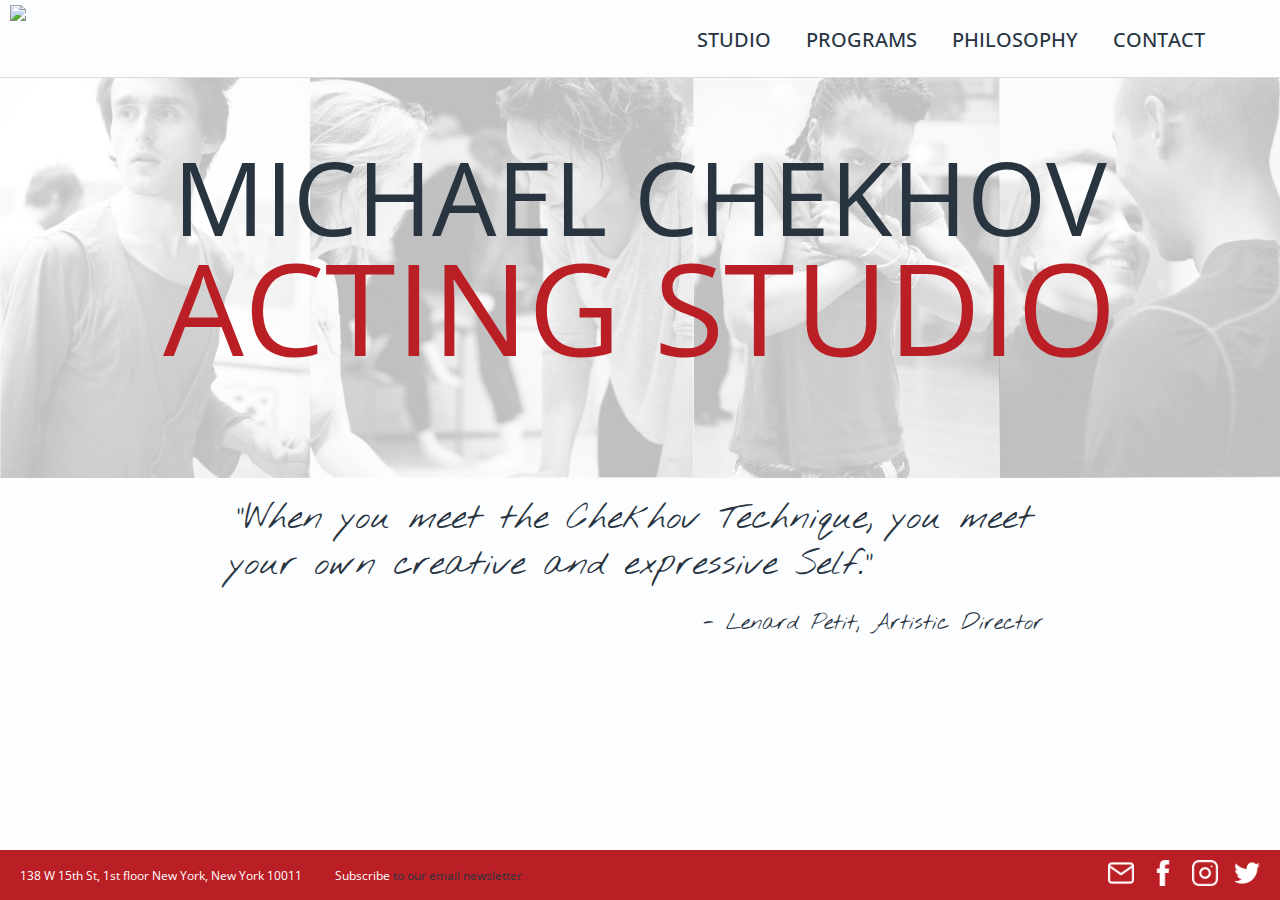
==== index.html @ c946ac5a "make emma changes" ====
<!DOCTYPE html>
<html>
  <head>
    <meta charset="utf-8">
    <meta name="viewport" content="width=device-width, initial-scale=1.0">
    <title>Michael Chekhov Acting Studio</title>
    <link href="https://fonts.googleapis.com/css?family=Open+Sans:400,900" rel="stylesheet">
    <link href="https://fonts.googleapis.com/css?family=PT+Sans" rel="stylesheet">
    <link href="https://fonts.googleapis.com/css?family=Bree+Serif" rel="stylesheet">
    <link href="https://fonts.googleapis.com/css?family=Nothing+You+Could+Do" rel="stylesheet">
    <link rel='stylesheet' href='assets/master.css' />
  </head>
  <body>
    <header>
    	<a href='index.html'>
    		<img class='logo' src='http://res.cloudinary.com/dn07p1frq/image/upload/c_scale,w_100/v1507927305/expansiveman_eqo6gt.png' />
    	</a>
      <nav class='menu'>
        <group class='submenu-link'>
          <a class='menu-item' href='studio.html'>Studio</a>
          <nav class='submenu'>
            <a class='submenu-item' href='studio.html'>Welcome</a>
            <a class='submenu-item' href='lenard.html'>Lenard</a>
            <a class='submenu-item' href='faculty.html'>Faculty</a>
            <a class='submenu-item' href='friends.html'>Friends</a>
          </nav>
        </group>
        <a class='menu-item' href='programs.html'>Programs</a>
        <a class='menu-item' href='philosophy.html'>Philosophy</a>
        <a class='menu-item' href='contact.html'>Contact</a>
      </nav>
    </header>

    <div id="primary" class="content-area">
      <img class='home-banner' src='assets/images/homebanner.jpg'/>
      <div class='title'>
        <span class='title-name'>Michael Chekhov</span>
        <span class='title-red'>Acting</span>
        <span class='title-gray'>Studio</span>
      </div>
      <div class='page-body'>
        <div class='home-quote'>
          "When you meet the Chekhov Technique, you meet your own creative
          and expressive Self."
          <span class='home-quote-source'>
            - Lenard Petit, Artistic Director
          </span>
        </div>
      </div>
    </div>
    <footer>
      <section>
        <span>
          <a href='https://www.google.com/maps/place/michael+chekhov+acting+studio/@40.7407823,-74.002077,14.61z/data=!4m5!3m4!1s0x89c259bd98ae6e09:0x77ac45e05794e54c!8m2!3d40.7386774!4d-73.9980879'>138 W 15th St, 1st floor New York, New York 10011</a>
        </span>
        <span>
          <a href='http://michaelchekhovactingstudio.us10.list-manage1.com/subscribe?u=f86b311144f65c098b5d1ac47&id=f782f7b7a4'>
            Subscribe
          </a>to our email newsletter
        </span>
      </section>
      <section>
        <a href='mailto:info@michaelchekhovactingstudio.com'>
          <img src="assets/images/email.png" />
        </a>
        <a href='https://www.facebook.com/chekhovstudionyc/' target='_blank'>
          <img src="assets/images/facebook.png" />
        </a>
        <a href='https://www.instagram.com/chekhovstudionyc/' target='_blank'>
          <img src="assets/images/instagram.png" />
        </a>
        <a href='https://twitter.com/chekhovstudioNY' target='_blank'>
          <img src="assets/images/twitter.png" />
        </a>
      </section>
    </footer>
  </body>
</html>
---- assets/master.css ----
/* RESET & GENERAL */


.cf:after {
  content: "";
  clear: both;
  display: block;
}

a {
  color: #28343F;
  text-decoration: none;
}

ul {
  margin: 0;
  padding: 0;
}

li {
  margin: 0;
  list-style: none;
}

html {
  margin: 0;
}

h2, h3 {
  margin: 0;
  padding: 0;
  font-weight: 400;
}

body {
  background-color: #FCFDFF;
  color: #28343F;
  margin: 0;
  min-height: 100vh;
  width: 100%;
  box-sizing: border-box;
  overflow-y: scroll;
}

.content-area {
  padding-top: 110px;
  padding-bottom: 90px;
}


/* HEADER */

header {
  background-color: #FCFDFF;
  border-bottom: 1px solid #DBDCDD;
  display: flex;
  font-family: 'Open Sans', sans-serif;
  height: 77px;
  justify-content: space-between;
  position: fixed;
  width: 100%;
  z-index: 20;
}

.logo {
  height: 70px;
  padding-left: 10px;
  padding-top: 5px;
}

.menu {
  width: 44%;
  min-width: 531px;
  margin: 26px 20px 0 0;
  font-size: 20px;
  font-weight: 500;
  box-sizing: border-box;
  height: 24px;
}

.menu-item {
  padding-right: 30px;
  text-transform: uppercase;
  transition: all 0.15s;
  -webkit-transition: all 0.15s;
}

.menu-item:hover {
  color: #bb1f26;
}

.submenu-link:hover .submenu {
  display: block;
  opacity: 1;
}

.submenu-link:hover .menu-item {
  color: #bb1f26;
}

.submenu:hover {
  display: block;
  opacity: 1;
}

.submenu {
  display: none;
  font-size: 14px;
  padding-bottom: 9px;
  padding-right: 5px;
  position: absolute;
  opacity: 0;
}

.submenu-item {
  color: #bb1f26;
  padding-right: 20px;
}

.submenu-item:hover {
  color: #28343F;
}



/* FOOTER */

footer {
  align-items: center;
  background-color: #bb1f26;
  bottom: 0;
  box-sizing: border-box;
  color: #28343F;
  display: flex;
  font-family: 'Open Sans', sans-serif;
  font-size: 12px;
  height: 50px;
  justify-content: space-between;
  padding: 0 20px;
  position: fixed;
  width: 100vw;
  z-index: 10;
}

footer span {
  padding-right: 30px;
}

footer a {
  color: white;
}

footer a:hover {
  color: #EDD;
  font-weight: bold;
}

footer img {
  width: 26px;
  padding-left: 13px;
}





/* HOME */

.title {
  padding: 3vw 20px;
  width: 100%;
  margin: 0 auto;
  text-align: center;
  line-height: 0.95;
  font-family: 'Open Sans', sans-serif;
  font-size: 10vw;
  text-transform: uppercase;
  box-sizing: border-box;
}

.title-name {
  font-size: 8vw;
  display: block;
}

.title-red {
  color: #bb1f26;
}

.title-gray {
  color: #bb1f26;
}

.home-banner {
  width: 100%;
  position: absolute;
  z-index: -1;
  top: 24px;
}

.home-quote {
  font-family: "Nothing You Could Do";
  font-size: 2.7vw;
  margin: 0 auto;
  margin-top: 90px;
  transform: skew(-6deg);
  -webkit-transform: skew(-6deg);
  width: 80%;
}

.home-quote-source {
  display: block;
  text-align: right;
  font-size: 22px;
  margin-top: 20px;
  transform: skew(0deg);
  -webkit-transform: skew(6deg);
}



/* GENERAL PAGE TEMPLATE */

.page-title {
  color: #E8C905;
  font-family: 'Open Sans', serif;
  font-size: 40px;
  font-weight: 900;
  margin-bottom: 40px;
}

.page-body {
  margin: 0 auto;
  font-family: 'PT Sans', sans-serif;
  font-size: 17px;
  font-weight: 400;
  width: 80vw;
}

.page-content {
  margin: 0 10%;
}

h3 {
  padding-top: 70px;
  font-size: 20px;
  font-weight: 400;
}

h3:first-of-type {
  padding: 0;
}

h4 {
  font-weight: 400;
}




/* PROGRAMS PAGE */

.programs-container {
  display: flex;
  flex-wrap: wrap;
  justify-content: center;
}

.art-of-the-actor {
  background-color: gray;
  height: 200px;
  margin-bottom: 10px;
  width: 100%;
}

.programs-grid {
  box-sizing: border-box;
  display: flex;
  flex-wrap: wrap;
  height: 140px;
  justify-content: space-between;
  width: 100%;
}

.program-card {
  align-items: center;
  background-color: #E8C905;
  box-sizing: border-box;
  color: white;
  display: flex;
  font-family: 'Open Sans', serif;
  height: 50%;
  justify-content: center;
  margin: 10px 0;
  text-align: center;
  vertical-align: top;
  width: 30%;
  -webkit-transition: all 0.35s;
  transition: all 0.35s;
}

.programs-img {
  width: 100%;
  height: 100%;
  z-index: 0;
  filter: brightness(94%);
}

.program-card.clear {
  color: black;
}

.program-card.red {
  background-color: #bb1f26;
}

.program-card.gray {
  background-color: gray;
}

.program-card.black {
  background-color: #101419;
}

.program-card.clear div {
  z-index: 10;
}

.program-card:hover {
  opacity: 0.8;
  cursor: pointer;
}

.program-card.clear:hover {
  cursor: default;
  opacity: 1;
}

.program-card-title {
  font-size: 1.75vw;
  margin: 0 10px;
}

.programs-info {
  align-items: center;
  box-sizing: border-box;
  display: flex;
  flex-wrap: wrap;
  font-size: 15px;
  height: 592px;
  justify-content: center;
  align-items: flex-start;
  margin: 10px;
  width: 100%;
}

.program-description {
  background-color: #EFEFEF;
  box-sizing: border-box;
  max-height: 97%;
  overflow-y: scroll;
  padding: 30px;
  width: 100%;
}

.description-placeholder {
  font-size: 20px;
}

.description-title {
  color: #bb1f26;
  font-size: 20px;
  font-weight: bold;
  margin-bottom: 20px;
  text-transform: uppercase;
}

.description-header {
  font-size: 17px;
  font-weight: 600;
  margin-bottom: 4px;
}

.description-section {
  margin-bottom: 20px;
}

.description-section:last-of-type {
  margin-bottom: 0;
}

.description-class-section {
  margin-bottom: 6px;
}

.description-link {
  color: #bb1f26;
}

.description-link:hover {
  font-weight: bold;
}

.register-button {
  background-color: white;
  border-radius: 1px;
  box-sizing: border-box;
  color: #bb1f26;
  display: inline-block;
  font-family: 'Open Sans', sans-serif;
  font-size: 16px;
  margin-top: 20px;
  padding: 12px 20px;
}

.programs-calendar {
  background-color: #EFEFEF;
  height: 500px;
  margin: 40px 0 10px 0;
  width: 68vw;
}





/* CONTACT PAGE */

.contact-grid {
  display: flex;
  width: 70%;
}

.contact-grid-item {
  width: 50%;
}

.contact-grid-text {
  margin-right: 60px;
}

.contact-section {
  text-align: right;
  margin: 30px 0;
}

.contact-section:first-of-type {
  margin-top: 0;
}

.contact-section span {
  display: block;
}

.contact-section span a {
  color: #bb1f26;
  font-weight: bold;
}

.contact-diagram {
  width: 380px;
}





/* PHILOSOPHY / STUDIO */

.page-section {
  padding: 40px;
}

.page-section p {
  margin-top: 22px;
  margin-bottom: 0;
}

.page-section p:first-of-type {
  margin-top: 0;
}

.page-section-gray {
  background-color: #EFEFEF;
}

.page-section-clear {
  padding-top: 0;
}

.section-header {
  color: #bb1f26;
  font-size: 26px;
  margin-bottom: 20px;
}




 /* PHILOSOPHY */

.phil-quote {
  color: #bb1f26;
  font-family: "Nothing You Could Do";
  font-size: 22px;
}

.phil-quote-source {
  text-align: right;
}

.phil-grid {
  display: flex;
  flex-wrap: wrap;
  justify-content: center;
  margin: 20px auto;
  width: 94%;
}

.phil-img-grid {
  width: 200%;
}

.phil-img {
  box-sizing: border-box;
  padding: 25px 15px;
  width: 24.5%;
}

.phil-grid img {
  box-sizing: border-box;
  height: 25%;
  padding: 20px;
  width: 25%;
}

.phil-bio-name {
  color: #bb1f26;
}





/* STUDIO */

.studio-greeting {
  color: #bb1f26;
  font-size: 22px;
  /* margin-bottom: 20px; */
}

.group {
  margin-top: 22px;
  margin-bottom: 0;
}

.video-grid {
  display: flex;
  flex-wrap: wrap;
  justify-content: center;
}

.video-grid div {
  box-sizing: border-box;
  padding: 20px;
  width: 50%;
}

.studio-link {
  color: #bb1f26;
  font-weight: bold;
}

.page-nav-item {
  box-sizing: border-box;
  display: inline-block;
  margin: 0;
  padding: 20px;
  width: 32.5%;
  position: relative;
}

.page-nav-item img {
  filter: brightness(80%);
  width: 100%;
}

.page-nav-item label {
  color: #FCFDFF;
  cursor: pointer;
  font-size: 2.25vw;
  left: calc(30% - 40px);;
  position: absolute;
  text-align: center;
  text-shadow: 2px 2px 2px black;
  top: calc(50% - 30px);
  width: 70%;
  z-index: 1;
}

.studio-quote {
  font-family: "Nothing You Could Do";
  font-size: 22px;
}

.studio-quote-source {
  display: flex;
  justify-content: flex-end;
  padding-bottom: 24px;
  padding-top: 10px;
}




/* LENARD */

.lenard-section {
  margin: 0 30px;
  margin-bottom: 40px;
}

.lenard-quote {
  font-family: "Nothing You Could Do";
  font-size: 26px;
}

.lenard-attribution {
  display: flex;
  font-family: "Nothing You Could Do";
  font-size: 22px;
  justify-content: flex-end;
}

.image-float {
  float: left;
  margin: 0 30px 20px 0;
  width: 200px;
}




/* FACULTY */

.faculty-grid {
  display: flex;
  flex-wrap: wrap;
}

.faculty-card {
  box-sizing: border-box;
  padding: 30px;
  padding-bottom: 60px;
  width: 50%;
}

.faculty-img {
  /* border-radius: 0 0 10px 0; */
  float: left;
  margin: 0 10px 5px 0;
  width: 150px;
}

.faculty-name {
  color: #bb1f26;
  font-size: 24px;
  margin-bottom: 14px;
}




/* PHONE */


/*@media screen and (max-width: 576px) {
  header {
    border-bottom: 1px solid gray;
    position: fixed;
    top: 0;
    background-color: lightgray;
    z-index: 1;
  }

  .content-area {
    position: relative;
    top: 42vh;
    width: 100%;
  }

  .menu-container {
    min-width: 60vw;
    width: 60%;
    float: right;
    padding-right: 10vw;
  }

  .menu {
    padding: 0;
  }

  .menu li {
    padding: 0;
    float: right;
  }
}*/
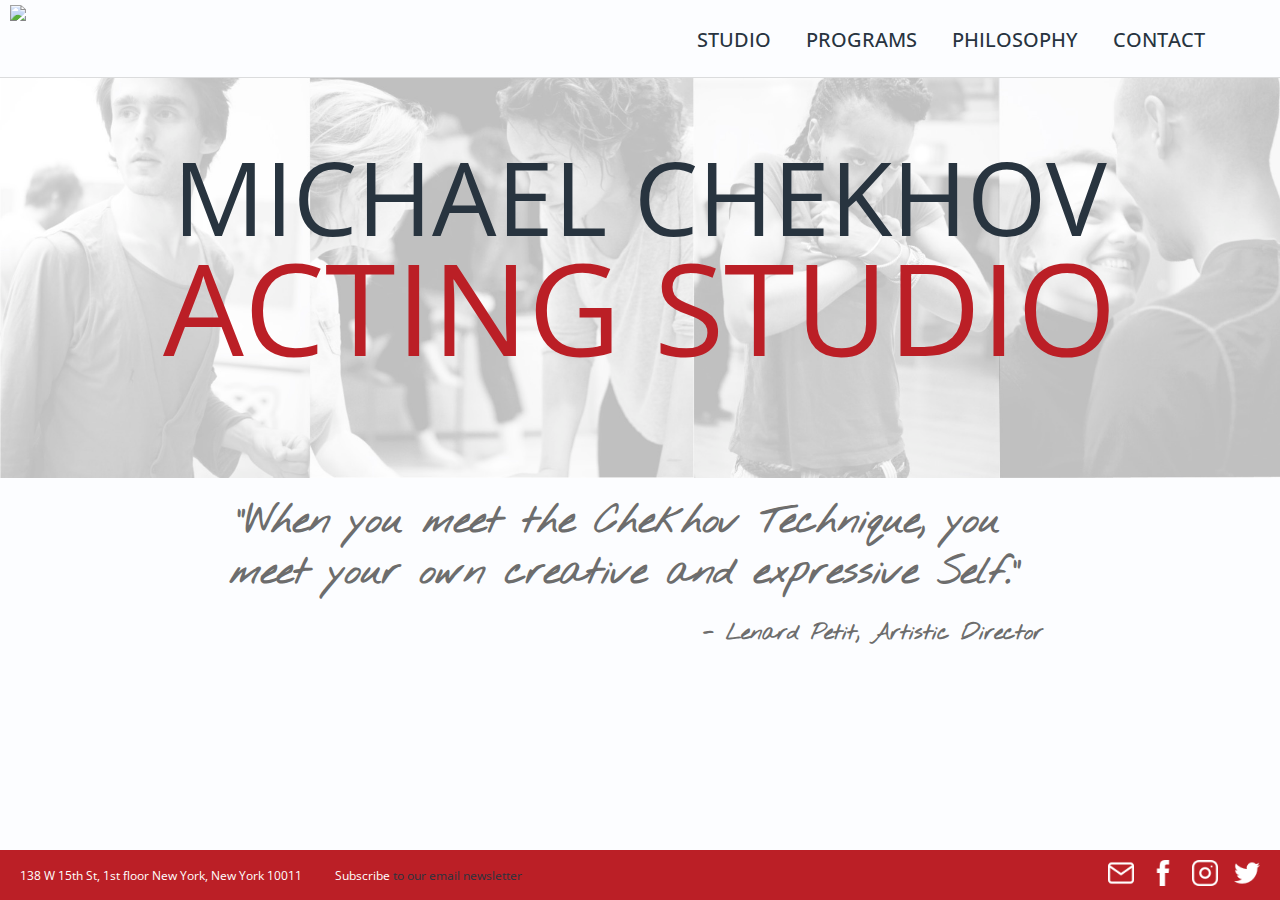
==== commit dd383a15: "make emma changes" ====
--- a/index.html
+++ b/index.html
@@ -6,7 +6,6 @@
     <title>Michael Chekhov Acting Studio</title>
     <link href="https://fonts.googleapis.com/css?family=Open+Sans:400,900" rel="stylesheet">
     <link href="https://fonts.googleapis.com/css?family=PT+Sans" rel="stylesheet">
-    <link href="https://fonts.googleapis.com/css?family=Bree+Serif" rel="stylesheet">
     <link href="https://fonts.googleapis.com/css?family=Nothing+You+Could+Do" rel="stylesheet">
     <link rel='stylesheet' href='assets/master.css' />
   </head>
--- a/assets/master.css
+++ b/assets/master.css
@@ -108,6 +108,7 @@
   font-size: 14px;
   padding-bottom: 9px;
   padding-right: 5px;
+  padding-left: 10px;
   position: absolute;
   opacity: 0;
 }
@@ -199,8 +200,10 @@
 }
 
 .home-quote {
+  color: #6D6D6D;
   font-family: "Nothing You Could Do";
-  font-size: 2.7vw;
+  font-weight: 600;
+  font-size: 3.0vw;
   margin: 0 auto;
   margin-top: 90px;
   transform: skew(-6deg);
@@ -267,7 +270,7 @@
 }
 
 .art-of-the-actor {
-  background-color: gray;
+  background-color: #EFEFEF;
   height: 200px;
   margin-bottom: 10px;
   width: 100%;
@@ -277,7 +280,7 @@
   box-sizing: border-box;
   display: flex;
   flex-wrap: wrap;
-  height: 140px;
+  height: 160px;
   justify-content: space-between;
   width: 100%;
 }
@@ -289,7 +292,7 @@
   color: white;
   display: flex;
   font-family: 'Open Sans', serif;
-  height: 50%;
+  height: calc(50% - 20px);
   justify-content: center;
   margin: 10px 0;
   text-align: center;
@@ -347,10 +350,9 @@
   display: flex;
   flex-wrap: wrap;
   font-size: 15px;
-  height: 592px;
   justify-content: center;
   align-items: flex-start;
-  margin: 10px;
+  margin: 10px 0;
   width: 100%;
 }
 
@@ -413,11 +415,22 @@
   padding: 12px 20px;
 }
 
+.programs-calendar-section {
+  display: flex;
+  justify-content: space-between;
+  width: 100%;
+}
+
+.programs-video {
+  width: 40%;
+}
+
 .programs-calendar {
   background-color: #EFEFEF;
-  height: 500px;
-  margin: 40px 0 10px 0;
-  width: 68vw;
+  height: 235px;
+  /* margin: 40px 0 10px 0; */
+  margin-left: 40px 20px;
+  width: 54%;
 }
 
 
@@ -502,6 +515,7 @@
 .phil-quote {
   color: #bb1f26;
   font-family: "Nothing You Could Do";
+  font-weight: 300;
   font-size: 22px;
 }
 
@@ -529,7 +543,7 @@
 
 .phil-grid img {
   box-sizing: border-box;
-  height: 25%;
+  height: 100%;
   padding: 20px;
   width: 25%;
 }
@@ -538,6 +552,29 @@
   color: #bb1f26;
 }
 
+.phil-video-section {
+  display: flex;
+  justify-content: space-around;
+}
+
+.phil-video {
+  width: 60%;
+}
+
+.phil-video-description {
+  padding-top: 20px;
+  text-align: center;
+  width: 100%;
+}
+
+.phil-video-attribution {
+  padding: 0 20px;
+  width: 40%;
+}
+
+.phil-video-attribution-image {
+  width: 100%;
+}
 
 
 
@@ -563,8 +600,9 @@
 
 .video-grid div {
   box-sizing: border-box;
+  margin-left: 30px;
   padding: 20px;
-  width: 50%;
+  width: calc(100% - 460px);
 }
 
 .studio-link {
@@ -600,7 +638,6 @@
 }
 
 .studio-quote {
-  font-family: "Nothing You Could Do";
   font-size: 22px;
 }
 
@@ -616,19 +653,16 @@
 
 /* LENARD */
 
-.lenard-section {
-  margin: 0 30px;
-  margin-bottom: 40px;
-}
-
 .lenard-quote {
   font-family: "Nothing You Could Do";
+  font-weight: 300;
   font-size: 26px;
 }
 
 .lenard-attribution {
   display: flex;
   font-family: "Nothing You Could Do";
+  font-weight: 600;
   font-size: 22px;
   justify-content: flex-end;
 }
@@ -636,7 +670,31 @@
 .image-float {
   float: left;
   margin: 0 30px 20px 0;
-  width: 200px;
+  width: 300px;
+}
+
+.lenard-grid {
+  display: flex;
+  margin: 0 30px;
+  margin-top: 60px;
+}
+
+.lenard-quote-section {
+  width: 70%;
+}
+
+.lenard-image-section {
+  margin: 0 60px;
+  width: 30%;
+}
+
+.lenard-image {
+  width: 100%;
+}
+
+.lenard-image-source {
+  font-size: 8px;
+  float: right;
 }
 
 
@@ -652,8 +710,8 @@
 .faculty-card {
   box-sizing: border-box;
   padding: 30px;
-  padding-bottom: 60px;
-  width: 50%;
+  padding-bottom: 30px;
+  width: 100%;
 }
 
 .faculty-img {
@@ -667,6 +725,50 @@
   color: #bb1f26;
   font-size: 24px;
   margin-bottom: 14px;
+}
+
+
+
+/* FRIENDS */
+
+.map-text {
+  font-size: 20px;
+  margin-bottom: 10px;
+}
+
+.map-container {
+  font-size: 26px;
+}
+
+#map {
+  margin-bottom: 40px;
+  width: 80vw;
+  height: 56vh;
+}
+
+.marker {
+  background-image: url('images/mapbox-icon.png');
+  background-size: cover;
+  width: 20px;
+  height: 20px;
+  border-radius: 50%;
+  cursor: pointer;
+}
+
+.mapboxgl-popup {
+  max-width: 300px;
+}
+
+.map-marker-title {
+  font-size: 20px;
+  padding: 5px;
+  position: relative;
+  top: 4px;
+}
+
+.mapboxgl-popup-content {
+  text-align: center;
+  font-family: 'Open Sans', sans-serif;
 }
 
 
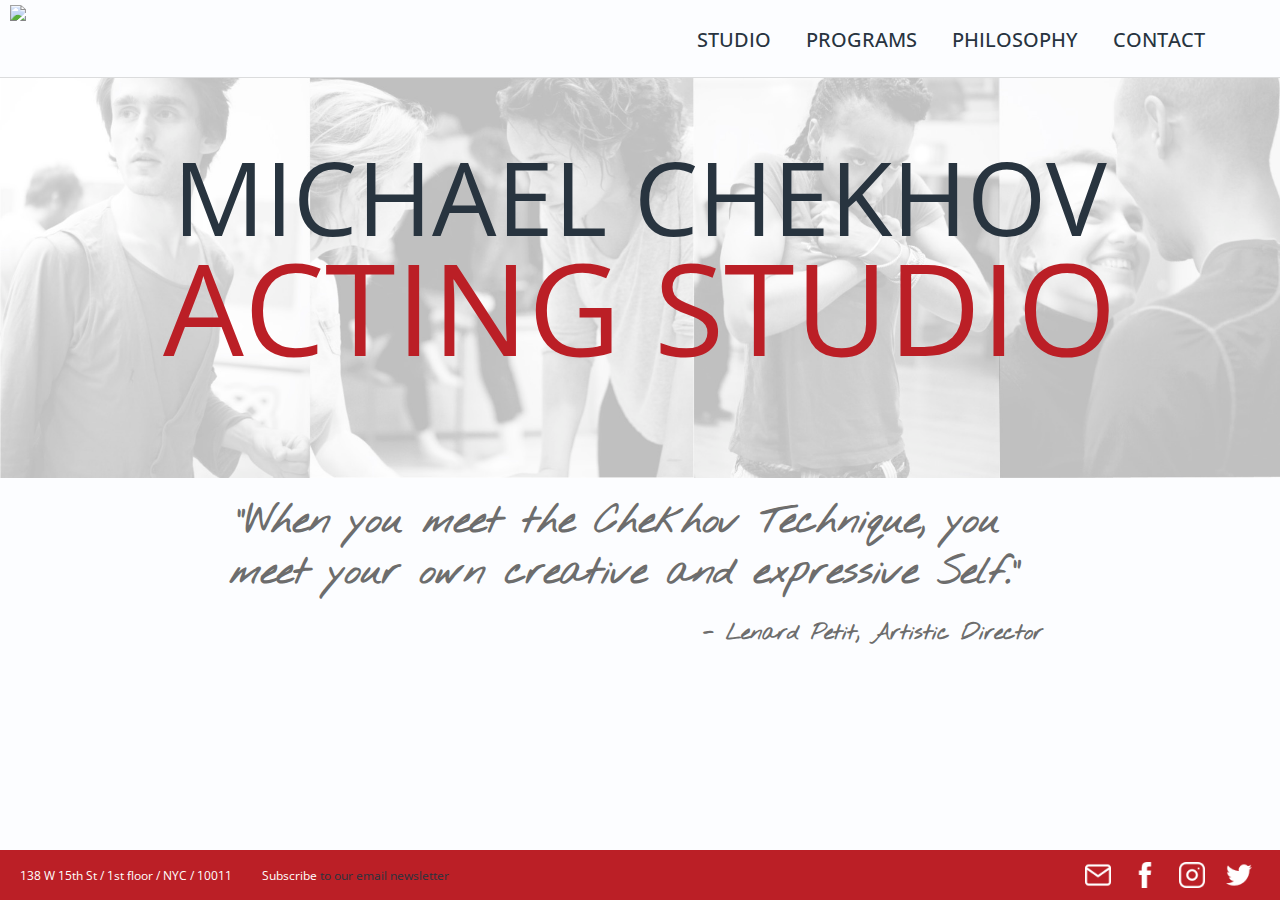
==== commit b8b74b4a: "make header and footer responsive" ====
--- a/index.html
+++ b/index.html
@@ -16,7 +16,7 @@
     	</a>
       <nav class='menu'>
         <group class='submenu-link'>
-          <a class='menu-item' href='studio.html'>Studio</a>
+          <a class='menu-item'>Studio</a>
           <nav class='submenu'>
             <a class='submenu-item' href='studio.html'>Welcome</a>
             <a class='submenu-item' href='lenard.html'>Lenard</a>
@@ -48,9 +48,11 @@
       </div>
     </div>
     <footer>
-      <section>
+      <section class='footer-left'>
         <span>
-          <a href='https://www.google.com/maps/place/michael+chekhov+acting+studio/@40.7407823,-74.002077,14.61z/data=!4m5!3m4!1s0x89c259bd98ae6e09:0x77ac45e05794e54c!8m2!3d40.7386774!4d-73.9980879'>138 W 15th St, 1st floor New York, New York 10011</a>
+          <a href='https://www.google.com/maps/place/michael+chekhov+acting+studio/@40.7407823,-74.002077,14.61z/data=!4m5!3m4!1s0x89c259bd98ae6e09:0x77ac45e05794e54c!8m2!3d40.7386774!4d-73.9980879'>
+            138 W 15th St / 1st floor / NYC / 10011
+          </a>
         </span>
         <span>
           <a href='http://michaelchekhovactingstudio.us10.list-manage1.com/subscribe?u=f86b311144f65c098b5d1ac47&id=f782f7b7a4'>
@@ -58,7 +60,7 @@
           </a>to our email newsletter
         </span>
       </section>
-      <section>
+      <section class='footer-right'>
         <a href='mailto:info@michaelchekhovactingstudio.com'>
           <img src="assets/images/email.png" />
         </a>
--- a/assets/master.css
+++ b/assets/master.css
@@ -55,7 +55,7 @@
   border-bottom: 1px solid #DBDCDD;
   display: flex;
   font-family: 'Open Sans', sans-serif;
-  height: 77px;
+  height: 40px;
   justify-content: space-between;
   position: fixed;
   width: 100%;
@@ -63,26 +63,26 @@
 }
 
 .logo {
-  height: 70px;
-  padding-left: 10px;
+  height: 32px;
+  padding-left: 4px;
   padding-top: 5px;
 }
 
 .menu {
-  width: 44%;
-  min-width: 531px;
-  margin: 26px 20px 0 0;
-  font-size: 20px;
+  width: 24%;
+  margin-top: 12px;
+  min-width: 270px;
+  font-size: 10px;
   font-weight: 500;
   box-sizing: border-box;
   height: 24px;
 }
 
 .menu-item {
-  padding-right: 30px;
+  padding-right: 16px;
   text-transform: uppercase;
-  transition: all 0.15s;
-  -webkit-transition: all 0.15s;
+  transition: color 0.15s;
+  -webkit-transition: color 0.15s;
 }
 
 .menu-item:hover {
@@ -105,8 +105,7 @@
 
 .submenu {
   display: none;
-  font-size: 14px;
-  padding-bottom: 9px;
+  font-size: 10px;
   padding-right: 5px;
   padding-left: 10px;
   position: absolute;
@@ -122,6 +121,65 @@
   color: #28343F;
 }
 
+@media screen and (min-width: 550px) {
+  header {
+    height: 58px;
+  }
+
+  .logo {
+    height: 50px;
+    padding-left: 10px;
+    padding-top: 5px;
+  }
+
+  .menu {
+    font-size: 14px;
+    margin-top: 18px;
+    min-width: 360px;
+  }
+
+  .menu-item {
+    padding-right: 18px;
+  }
+
+  .submenu {
+    font-size: 12px;
+    padding-right: 5px;
+    padding-left: 10px;
+  }
+}
+
+@media screen and (min-width: 750px) {
+  header {
+    height: 77px;
+  }
+
+  .logo {
+    height: 70px;
+    padding-left: 10px;
+    padding-top: 5px;
+  }
+
+  .menu {
+    font-size: 20px;
+    margin: 26px 20px 0 0;
+    min-width: 531px;
+    width: 44%;
+  }
+
+  .menu-item {
+    padding-right: 30px;
+  }
+
+  .submenu {
+    font-size: 14px;
+    padding-bottom: 9px;
+    padding-right: 5px;
+    padding-left: 10px;
+  }
+}
+
+
 
 
 /* FOOTER */
@@ -133,16 +191,30 @@
   box-sizing: border-box;
   color: #28343F;
   display: flex;
+  flex-wrap: wrap;
   font-family: 'Open Sans', sans-serif;
-  font-size: 12px;
-  height: 50px;
+  font-size: 8px;
+  min-height: 50px;
   justify-content: space-between;
-  padding: 0 20px;
+  padding: 10px 12px;
   position: fixed;
   width: 100vw;
   z-index: 10;
 }
 
+footer section {
+  display: flex;
+  flex-wrap: wrap;
+}
+
+.footer-left {
+  width: calc(100% - 108px);
+}
+
+.footer-right {
+  width: 108px;
+}
+
 footer span {
   padding-right: 30px;
 }
@@ -157,8 +229,35 @@
 }
 
 footer img {
-  width: 26px;
-  padding-left: 13px;
+  width: 18px;
+  padding-right: 8px;
+  padding-top: 4px;
+}
+
+@media screen and (min-width: 350px) {
+  footer {
+    font-size: 10px;
+  }
+}
+
+@media screen and (min-width: 750px) {
+  footer {
+    font-size: 12px;
+    padding: 0 20px;
+  }
+
+  .footer-left {
+    width: calc(100% - 188px);
+  }
+
+  .footer-right {
+    width: 188px;
+  }
+
+  footer img {
+    width: 26px;
+    padding-left: 13px;
+  }
 }
 
 
@@ -521,6 +620,18 @@
 
 .phil-quote-source {
   text-align: right;
+}
+
+.phil-intro-grid {
+  display: flex;
+}
+
+.phil-intro-text {
+  width: 60%;
+}
+
+.phil-intro-video {
+  width: 40%;
 }
 
 .phil-grid {
@@ -770,41 +881,3 @@
   text-align: center;
   font-family: 'Open Sans', sans-serif;
 }
-
-
-
-
-/* PHONE */
-
-
-/*@media screen and (max-width: 576px) {
-  header {
-    border-bottom: 1px solid gray;
-    position: fixed;
-    top: 0;
-    background-color: lightgray;
-    z-index: 1;
-  }
-
-  .content-area {
-    position: relative;
-    top: 42vh;
-    width: 100%;
-  }
-
-  .menu-container {
-    min-width: 60vw;
-    width: 60%;
-    float: right;
-    padding-right: 10vw;
-  }
-
-  .menu {
-    padding: 0;
-  }
-
-  .menu li {
-    padding: 0;
-    float: right;
-  }
-}*/
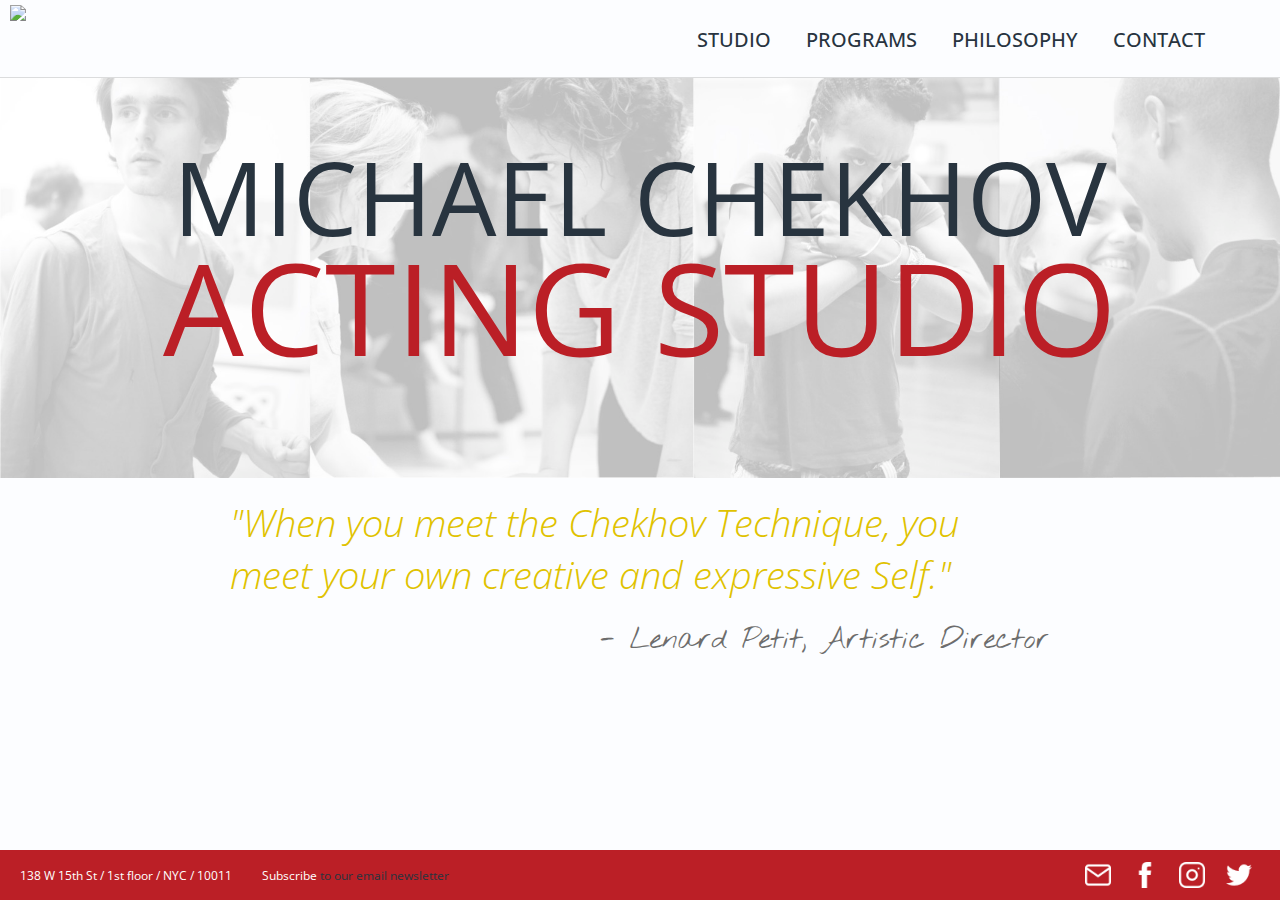
==== commit a1083c2a: "make emma changes part 2" ====
--- a/index.html
+++ b/index.html
@@ -4,9 +4,10 @@
     <meta charset="utf-8">
     <meta name="viewport" content="width=device-width, initial-scale=1.0">
     <title>Michael Chekhov Acting Studio</title>
-    <link href="https://fonts.googleapis.com/css?family=Open+Sans:400,900" rel="stylesheet">
+    <link href="https://fonts.googleapis.com/css?family=Open+Sans:300,400,900" rel="stylesheet">
     <link href="https://fonts.googleapis.com/css?family=PT+Sans" rel="stylesheet">
     <link href="https://fonts.googleapis.com/css?family=Nothing+You+Could+Do" rel="stylesheet">
+    <link href="https://fonts.googleapis.com/css?family=Encode+Sans+Expanded:300" rel="stylesheet">
     <link rel='stylesheet' href='assets/master.css' />
   </head>
   <body>
@@ -39,12 +40,13 @@
       </div>
       <div class='page-body'>
         <div class='home-quote'>
-          "When you meet the Chekhov Technique, you meet your own creative
-          and expressive Self."
+          <em>"When you meet the Chekhov Technique, you meet your own creative
+          and expressive Self."</em>
           <span class='home-quote-source'>
             - Lenard Petit, Artistic Director
           </span>
         </div>
+        <img class='home-image' src='assets/images/touch.jpg' />
       </div>
     </div>
     <footer>
--- a/assets/master.css
+++ b/assets/master.css
@@ -43,8 +43,22 @@
 }
 
 .content-area {
-  padding-top: 110px;
-  padding-bottom: 90px;
+  padding-top: 58px;
+  padding-bottom: 88px;
+}
+
+@media screen and (min-width: 550px) {
+  .content-area {
+    padding-top: 86px;
+    padding-bottom: 76px;
+  }
+}
+
+@media screen and (min-width: 750px) {
+  .content-area {
+    padding-top: 110px;
+    padding-bottom: 90px;
+  }
 }
 
 
@@ -299,26 +313,61 @@
 }
 
 .home-quote {
+  color: #E0C200;
+  font-family: 'Open Sans';
+  font-weight: 300;
+  font-size: 7vw;
+  margin: 0 auto;
+  margin-top: 60px;
+  width: 80%;
+}
+
+.home-quote-source {
   color: #6D6D6D;
-  font-family: "Nothing You Could Do";
-  font-weight: 600;
-  font-size: 3.0vw;
-  margin: 0 auto;
-  margin-top: 90px;
-  transform: skew(-6deg);
-  -webkit-transform: skew(-6deg);
-  width: 80%;
-}
-
-.home-quote-source {
   display: block;
   text-align: right;
-  font-size: 22px;
+  font-family: "Nothing You Could Do";
+  font-size: 4vw;
   margin-top: 20px;
   transform: skew(0deg);
   -webkit-transform: skew(6deg);
 }
 
+.home-image {
+  border: 10px solid black;
+  border-radius: 3px;
+  display: block;
+  margin: 0 auto;
+  margin-top: 36px;
+  width: 74%;
+}
+
+@media screen and (min-width: 550px) {
+  .home-quote {
+    font-size: 3.5vw;
+    margin-top: 50px;
+  }
+
+  .home-quote-source {
+    font-size: 3vw;
+  }
+
+  .home-image {
+    display: none;
+  }
+}
+
+@media screen and (min-width: 750px) {
+  .home-quote {
+    font-size: 3vw;
+    margin-top: 90px;
+  }
+
+  .home-quote-source {
+    font-size: 2.3vw;
+  }
+}
+
 
 
 /* GENERAL PAGE TEMPLATE */
@@ -326,17 +375,17 @@
 .page-title {
   color: #E8C905;
   font-family: 'Open Sans', serif;
-  font-size: 40px;
+  font-size: 30px;
   font-weight: 900;
-  margin-bottom: 40px;
+  margin-bottom: 20px;
 }
 
 .page-body {
   margin: 0 auto;
   font-family: 'PT Sans', sans-serif;
-  font-size: 17px;
+  font-size: 13px;
   font-weight: 400;
-  width: 80vw;
+  width: 84vw;
 }
 
 .page-content {
@@ -357,6 +406,29 @@
   font-weight: 400;
 }
 
+@media screen and (min-width: 550px) {
+  .page-title {
+    font-size: 40px;
+    margin-bottom: 40px;
+  }
+
+  .page-body {
+    font-size: 15px;
+  }
+}
+
+@media screen and (min-width: 750px) {
+  .page-title {
+    font-size: 40px;
+    margin-bottom: 40px;
+  }
+
+  .page-body {
+    font-size: 17px;
+    width: 80vw;
+  }
+}
+
 
 
 
@@ -370,7 +442,7 @@
 
 .art-of-the-actor {
   background-color: #EFEFEF;
-  height: 200px;
+  height: 100%;
   margin-bottom: 10px;
   width: 100%;
 }
@@ -387,6 +459,7 @@
 .program-card {
   align-items: center;
   background-color: #E8C905;
+  border-radius: 2px;
   box-sizing: border-box;
   color: white;
   display: flex;
@@ -439,7 +512,7 @@
 }
 
 .program-card-title {
-  font-size: 1.75vw;
+  font-size: 10.5px;
   margin: 0 10px;
 }
 
@@ -448,7 +521,7 @@
   box-sizing: border-box;
   display: flex;
   flex-wrap: wrap;
-  font-size: 15px;
+  font-size: 13px;
   justify-content: center;
   align-items: flex-start;
   margin: 10px 0;
@@ -516,20 +589,51 @@
 
 .programs-calendar-section {
   display: flex;
+  flex-wrap: wrap;
   justify-content: space-between;
   width: 100%;
+  max-width: 100%;
+  overflow: hidden;
 }
 
 .programs-video {
-  width: 40%;
+  height: 235px;
+  width: 100%;
 }
 
 .programs-calendar {
   background-color: #EFEFEF;
+  box-sizing: border-box;
   height: 235px;
-  /* margin: 40px 0 10px 0; */
-  margin-left: 40px 20px;
-  width: 54%;
+  margin-left: 0;
+  margin-top: 30px;
+  width: 100%;
+}
+
+@media screen and (min-width: 380px) {
+  .program-card-title {
+    font-size: 13px;
+  }
+}
+
+@media screen and (min-width: 550px) {
+  .programs-info {
+    font-size: 15px;
+  }
+
+  .programs-calendar-section {
+    flex-wrap: nowrap;
+  }
+
+  .programs-video {
+    width: 40%;
+  }
+
+  .programs-calendar {
+    margin-left: 40px;
+    margin-top: 0;
+    width: 60%;
+  }
 }
 
 
@@ -540,19 +644,22 @@
 
 .contact-grid {
   display: flex;
-  width: 70%;
+  flex-wrap: wrap;
+  font-size: 10px;
+  width: 100%;
 }
 
 .contact-grid-item {
-  width: 50%;
+  width: 100%;
 }
 
 .contact-grid-text {
+  margin-left: 10px;
   margin-right: 60px;
 }
 
 .contact-section {
-  text-align: right;
+  text-align: left;
   margin: 30px 0;
 }
 
@@ -570,7 +677,41 @@
 }
 
 .contact-diagram {
-  width: 380px;
+  width: 80%;
+}
+
+@media screen and (min-width: 550px) {
+  .contact-grid {
+    flex-wrap: nowrap;
+    font-size: 12px;
+  }
+
+  .contact-section {
+    text-align: right;
+  }
+
+  .contact-grid-item {
+    width: 50%;
+  }
+
+  .contact-grid-text {
+    margin-left: 0;
+    margin-right: 20px;
+  }
+
+  .contact-diagram {
+    width: 100%;
+  }
+}
+
+@media screen and (min-width: 750px) {
+  .contact-grid {
+    font-size: 17px;
+  }
+
+  .contact-grid-text {
+    margin-right: 60px;
+  }
 }
 
 
@@ -580,7 +721,8 @@
 /* PHILOSOPHY / STUDIO */
 
 .page-section {
-  padding: 40px;
+  padding: 20px;
+  margin-bottom: 10px;
 }
 
 .page-section p {
@@ -602,8 +744,30 @@
 
 .section-header {
   color: #bb1f26;
-  font-size: 26px;
-  margin-bottom: 20px;
+  font-size: 20px;
+  margin-bottom: 14px;
+}
+
+@media screen and (min-width: 550px) {
+  .page-section {
+    padding: 30px;
+  }
+
+  .section-header {
+    font-size: 23px;
+    margin-bottom: 16px;
+  }
+}
+
+@media screen and (min-width: 750px) {
+  .page-section {
+    padding: 40px;
+  }
+
+  .section-header {
+    font-size: 26px;
+    margin-bottom: 20px;
+  }
 }
 
 
@@ -613,9 +777,11 @@
 
 .phil-quote {
   color: #bb1f26;
-  font-family: "Nothing You Could Do";
-  font-weight: 300;
-  font-size: 22px;
+  font-family: "Encode Sans Expanded";
+  /* font-family: "Nothing You Could Do";
+  font-weight: 300; */
+  font-weight: 100;
+  font-size: 16px;
 }
 
 .phil-quote-source {
@@ -624,39 +790,37 @@
 
 .phil-intro-grid {
   display: flex;
+  flex-wrap: wrap;
 }
 
 .phil-intro-text {
-  width: 60%;
+  width: 100%;
 }
 
 .phil-intro-video {
-  width: 40%;
+  margin-bottom: 30px;
+  width: 100%;
 }
 
 .phil-grid {
   display: flex;
   flex-wrap: wrap;
   justify-content: center;
-  margin: 20px auto;
-  width: 94%;
-}
-
-.phil-img-grid {
-  width: 200%;
+  margin: 0 auto;
+  width: 100%;
+}
+
+.phil-image-grid {
+  display: flex;
+  flex-wrap: wrap;
 }
 
 .phil-img {
   box-sizing: border-box;
-  padding: 25px 15px;
-  width: 24.5%;
-}
-
-.phil-grid img {
-  box-sizing: border-box;
   height: 100%;
-  padding: 20px;
-  width: 25%;
+  padding: 0 5px;
+  margin-bottom: 10px;
+  width: 50%;
 }
 
 .phil-bio-name {
@@ -665,11 +829,13 @@
 
 .phil-video-section {
   display: flex;
+  flex-wrap: wrap;
   justify-content: space-around;
+  margin-top: 40px;
 }
 
 .phil-video {
-  width: 60%;
+  width: 100%;
 }
 
 .phil-video-description {
@@ -679,6 +845,7 @@
 }
 
 .phil-video-attribution {
+  margin-top: 20px;
   padding: 0 20px;
   width: 40%;
 }
@@ -687,6 +854,56 @@
   width: 100%;
 }
 
+@media screen and (min-width: 550px) {
+  .phil-quote {
+    font-size: 19px;
+  }
+
+  .phil-intro-grid {
+    flex-wrap: nowrap;
+  }
+
+  .phil-intro-video {
+    height: 167px;
+    float: right;
+    margin: 0 0 30px 30px;
+    width: 300px;
+  }
+
+  .phil-img {
+    box-sizing: border-box;
+    height: 100%;
+    padding: 25px 15px;
+    width: 25%;
+  }
+
+  .phil-video-section {
+    flex-wrap: nowrap;
+    margin-top: 60px;
+  }
+
+  .phil-video {
+    width: 60%;
+  }
+
+  .phil-video-attribution {
+    margin-top: 0;
+    width: 40%;
+  }
+}
+
+@media screen and (min-width: 750px) {
+  .phil-quote {
+    font-size: 22px;
+  }
+
+  .phil-intro-video {
+    height: 190px;
+    width: 340px;
+  }
+
+}
+
 
 
 
@@ -694,8 +911,7 @@
 
 .studio-greeting {
   color: #bb1f26;
-  font-size: 22px;
-  /* margin-bottom: 20px; */
+  font-size: 14px;
 }
 
 .group {
@@ -703,30 +919,34 @@
   margin-bottom: 0;
 }
 
-.video-grid {
-  display: flex;
-  flex-wrap: wrap;
-  justify-content: center;
-}
-
-.video-grid div {
-  box-sizing: border-box;
-  margin-left: 30px;
-  padding: 20px;
-  width: calc(100% - 460px);
+.studio-video {
+  float: left;
+  margin-right: 0;
+  margin-bottom: 20px;
+  width: 100%;
+}
+
+.studio-video-text {
+  display: block;
 }
 
 .studio-link {
   color: #bb1f26;
   font-weight: bold;
+}
+
+.studio-page-nav {
+  display: flex;
+  flex-wrap: wrap;
+  width: 100%;
 }
 
 .page-nav-item {
   box-sizing: border-box;
   display: inline-block;
   margin: 0;
-  padding: 20px;
-  width: 32.5%;
+  padding: 4px;
+  width: 33.3%;
   position: relative;
 }
 
@@ -736,20 +956,23 @@
 }
 
 .page-nav-item label {
+  align-items: center;
   color: #FCFDFF;
   cursor: pointer;
-  font-size: 2.25vw;
-  left: calc(30% - 40px);;
+  display: flex;
+  flex-direction: column;
+  flex-wrap: wrap;
+  font-size: 4vw;
+  justify-content: center;
+  height: calc(100% - 8px);
   position: absolute;
-  text-align: center;
   text-shadow: 2px 2px 2px black;
-  top: calc(50% - 30px);
-  width: 70%;
+  width: calc(100% - 8px);
   z-index: 1;
 }
 
 .studio-quote {
-  font-size: 22px;
+  font-size: 16px;
 }
 
 .studio-quote-source {
@@ -759,14 +982,63 @@
   padding-top: 10px;
 }
 
+@media screen and (min-width: 550px) {
+  .studio-greeting {
+    font-size: 22px;
+  }
+
+  .studio-video {
+    height: 167px;
+    margin-right: 14px;
+    margin-bottom: 0;
+    width: 300px;
+  }
+
+  .studio-page-nav {
+    padding-top: 50px;
+  }
+
+  .page-nav-item {
+    padding: 14px;
+  }
+
+  .page-nav-item label {
+    height: calc(100% - 28px);
+    width: calc(100% - 28px);
+  }
+
+  .studio-quote {
+    font-size: 22px;
+  }
+}
+
+@media screen and (min-width: 750px) {
+  .studio-video {
+    height: 222px;
+    margin-right: 14px;
+    margin-bottom: 0;
+    width: 400px;
+  }
+
+  .page-nav-item {
+    padding: 20px;
+  }
+
+  .page-nav-item label {
+    font-size: 3vw;
+    height: calc(100% - 40px);
+    width: calc(100% - 40px);
+  }
+}
+
 
 
 
 /* LENARD */
 
 .lenard-quote {
-  font-family: "Nothing You Could Do";
-  font-weight: 300;
+  font-family: "Encode Sans Expanded";
+  font-weight: 100;
   font-size: 26px;
 }
 
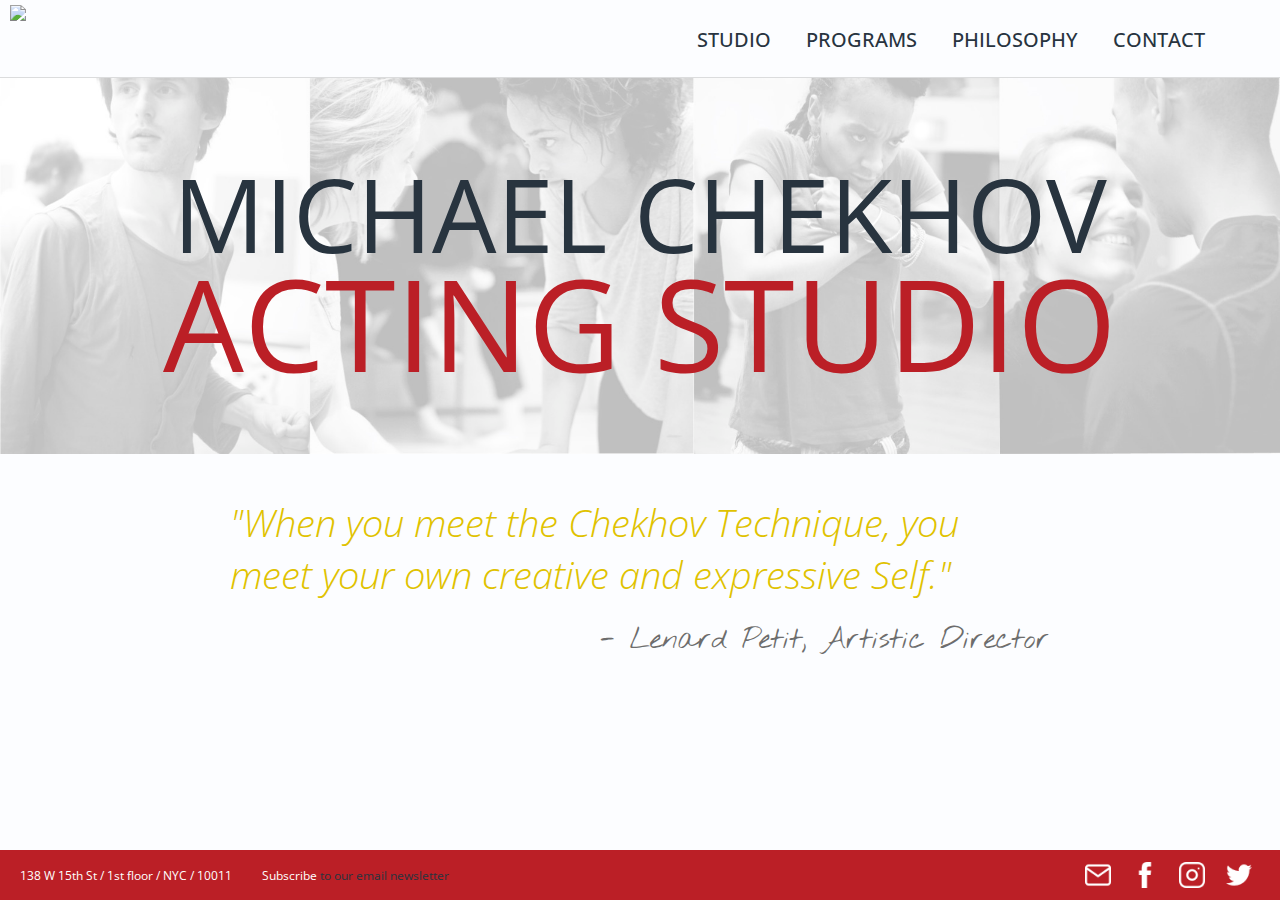
==== commit 8e6d4686: "standardize white space above home quote" ====
--- a/index.html
+++ b/index.html
@@ -31,7 +31,7 @@
       </nav>
     </header>
 
-    <div id="primary" class="content-area">
+    <div id="primary" >
       <img class='home-banner' src='assets/images/homebanner.jpg'/>
       <div class='title'>
         <span class='title-name'>Michael Chekhov</span>
--- a/assets/master.css
+++ b/assets/master.css
@@ -281,6 +281,9 @@
 /* HOME */
 
 .title {
+  position: absolute;
+  z-index: 1;
+  top: calc(24px + 6vw);
   padding: 3vw 20px;
   width: 100%;
   margin: 0 auto;
@@ -307,9 +310,6 @@
 
 .home-banner {
   width: 100%;
-  position: absolute;
-  z-index: -1;
-  top: 24px;
 }
 
 .home-quote {
@@ -318,7 +318,7 @@
   font-weight: 300;
   font-size: 7vw;
   margin: 0 auto;
-  margin-top: 60px;
+  margin-top: 3vw;
   width: 80%;
 }
 
@@ -343,9 +343,12 @@
 }
 
 @media screen and (min-width: 550px) {
+  .title {
+    top: calc(24px + 8vw);
+  }
+
   .home-quote {
     font-size: 3.5vw;
-    margin-top: 50px;
   }
 
   .home-quote-source {
@@ -360,11 +363,16 @@
 @media screen and (min-width: 750px) {
   .home-quote {
     font-size: 3vw;
-    margin-top: 90px;
   }
 
   .home-quote-source {
     font-size: 2.3vw;
+  }
+}
+
+@media screen and (min-width: 1500px) {
+  .home-quote {
+    font-size: 3vw;
   }
 }
 
@@ -777,10 +785,8 @@
 
 .phil-quote {
   color: #bb1f26;
-  font-family: "Encode Sans Expanded";
-  /* font-family: "Nothing You Could Do";
-  font-weight: 300; */
-  font-weight: 100;
+  font-family: "Open Sans";
+  font-weight: 300;
   font-size: 16px;
 }
 
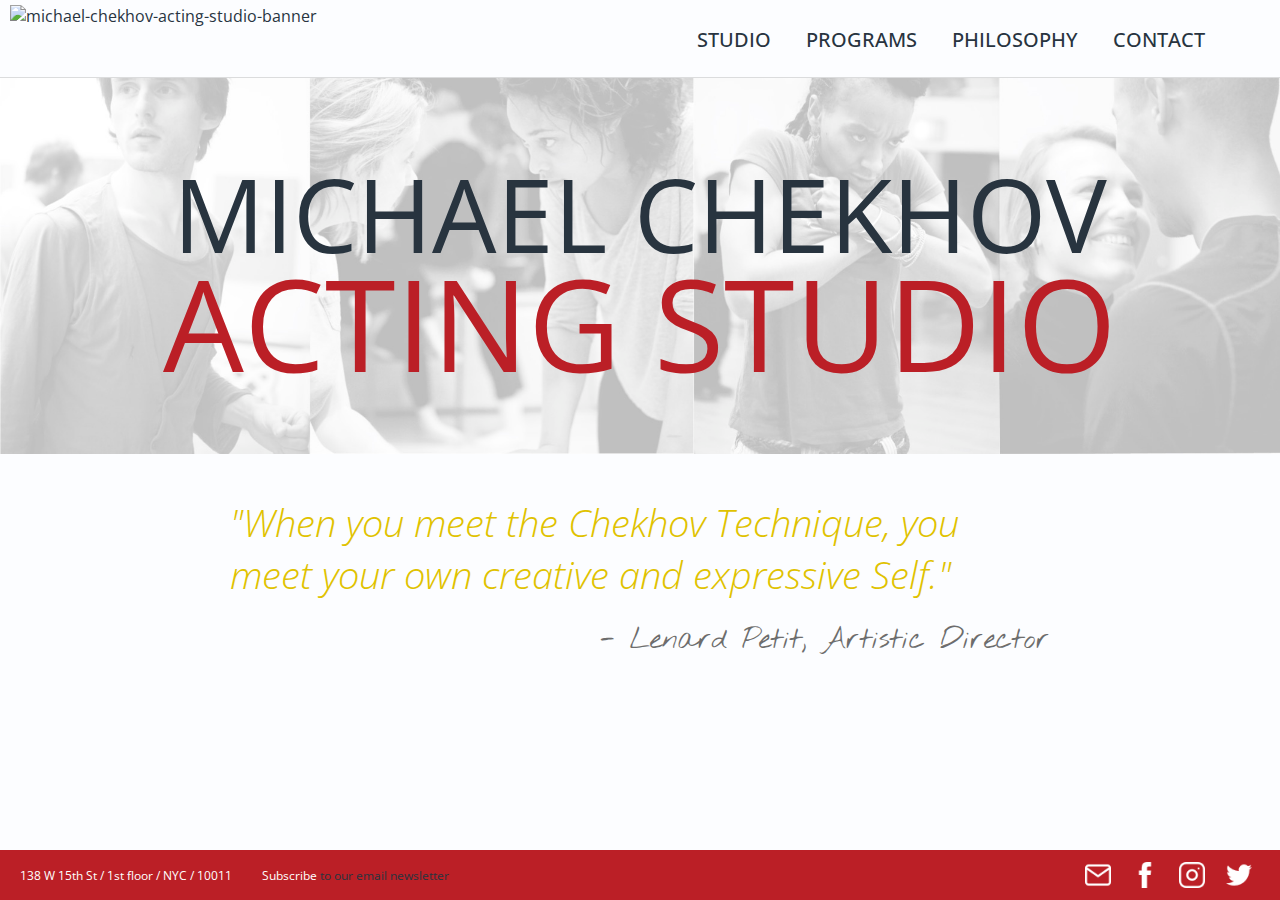
==== commit 9d5b3055: "add seo features" ====
--- a/index.html
+++ b/index.html
@@ -3,7 +3,16 @@
   <head>
     <meta charset="utf-8">
     <meta name="viewport" content="width=device-width, initial-scale=1.0">
-    <title>Michael Chekhov Acting Studio</title>
+    <meta name="title" content="Michael Chekhov Acting Studio | NYC">
+    <meta name="description" content="Michael Checkhov Acting Studio, directed
+      by Lenard Petit, offers trainings and workshops based
+      on Michael Chekhov Technique in New York City">
+    <meta name="author" content="Lenard Petit">
+    <meta property="og:title" content="Michael Chekhov Acting Studio | NYC">
+    <meta property="og:description" content="Michael Checkhov Acting Studio, directed
+      by Lenard Petit, offers trainings and workshops based
+      on Michael Chekhov Technique in New York City">
+    <title>Home - Michael Chekhov Acting Studio | NYC</title>
     <link href="https://fonts.googleapis.com/css?family=Open+Sans:300,400,900" rel="stylesheet">
     <link href="https://fonts.googleapis.com/css?family=PT+Sans" rel="stylesheet">
     <link href="https://fonts.googleapis.com/css?family=Nothing+You+Could+Do" rel="stylesheet">
@@ -13,10 +22,10 @@
   <body>
     <header>
     	<a href='index.html'>
-    		<img class='logo' src='http://res.cloudinary.com/dn07p1frq/image/upload/c_scale,w_100/v1507927305/expansiveman_eqo6gt.png' />
+    		<img class='logo' alt='michael-chekhov-acting-studio-banner' src='http://res.cloudinary.com/dn07p1frq/image/upload/c_scale,w_100/v1507927305/expansiveman_eqo6gt.png' />
     	</a>
       <nav class='menu'>
-        <group class='submenu-link'>
+        <group class='submenu-link' onclick="void(0)">
           <a class='menu-item'>Studio</a>
           <nav class='submenu'>
             <a class='submenu-item' href='studio.html'>Welcome</a>
--- a/assets/master.css
+++ b/assets/master.css
@@ -26,7 +26,7 @@
   margin: 0;
 }
 
-h2, h3 {
+h1, h2, h3 {
   margin: 0;
   padding: 0;
   font-weight: 400;
@@ -121,14 +121,14 @@
   display: none;
   font-size: 10px;
   padding-right: 5px;
-  padding-left: 10px;
   position: absolute;
   opacity: 0;
 }
 
 .submenu-item {
   color: #bb1f26;
-  padding-right: 20px;
+  padding: 10px;
+  padding-top: 0;
 }
 
 .submenu-item:hover {
@@ -328,18 +328,26 @@
   text-align: right;
   font-family: "Nothing You Could Do";
   font-size: 4vw;
+  margin-bottom: 40px;
   margin-top: 20px;
   transform: skew(0deg);
   -webkit-transform: skew(6deg);
 }
 
 .home-image {
-  border: 10px solid black;
-  border-radius: 3px;
   display: block;
   margin: 0 auto;
-  margin-top: 36px;
-  width: 74%;
+  margin-bottom: 60px;
+  width: 80%;
+}
+
+@media screen and (min-aspect-ratio: 1/1) {
+  .home-quote-source {
+    margin-bottom: 60px;
+  }
+  .home-image {
+    display: none;
+  }
 }
 
 @media screen and (min-width: 550px) {
@@ -355,9 +363,6 @@
     font-size: 3vw;
   }
 
-  .home-image {
-    display: none;
-  }
 }
 
 @media screen and (min-width: 750px) {
@@ -482,6 +487,16 @@
   transition: all 0.35s;
 }
 
+.program-card-full-width {
+  background-color: inherit;
+  margin: 0;
+  width: 100%;
+}
+
+.program-card-hidden {
+  display: none;
+}
+
 .programs-img {
   width: 100%;
   height: 100%;
@@ -591,7 +606,8 @@
   display: inline-block;
   font-family: 'Open Sans', sans-serif;
   font-size: 16px;
-  margin-top: 20px;
+  margin-top: 12px;
+  margin-bottom: 24px;
   padding: 12px 20px;
 }
 
@@ -684,18 +700,21 @@
   font-weight: bold;
 }
 
-.contact-diagram {
-  width: 80%;
+.contact-grid-image {
+  display: none;
+}
+
+.contact-image-source {
+  font-size: 14px;
+  text-align: right;
+  width: 100%;
 }
 
 @media screen and (min-width: 550px) {
   .contact-grid {
     flex-wrap: nowrap;
     font-size: 12px;
-  }
-
-  .contact-section {
-    text-align: right;
+    justify-content: space-between;
   }
 
   .contact-grid-item {
@@ -707,7 +726,13 @@
     margin-right: 20px;
   }
 
-  .contact-diagram {
+  .contact-grid-image {
+    display: block;
+    width: 40%;
+  }
+
+  .contact-image {
+    height: calc(60vw / 1.36);
     width: 100%;
   }
 }
@@ -841,6 +866,7 @@
 }
 
 .phil-video {
+  height: auto;
   width: 100%;
 }
 
@@ -917,12 +943,19 @@
 
 .studio-greeting {
   color: #bb1f26;
+  font-family: 'Open Sans';
   font-size: 14px;
+  font-weight: 300;
+  margin: 20px auto;
 }
 
 .group {
   margin-top: 22px;
   margin-bottom: 0;
+}
+
+.wide-page-section {
+  padding: 30px 0;
 }
 
 .studio-video {
@@ -944,6 +977,7 @@
 .studio-page-nav {
   display: flex;
   flex-wrap: wrap;
+  justify-content: space-between;
   width: 100%;
 }
 
@@ -951,8 +985,7 @@
   box-sizing: border-box;
   display: inline-block;
   margin: 0;
-  padding: 4px;
-  width: 33.3%;
+  width: 31%;
   position: relative;
 }
 
@@ -990,7 +1023,7 @@
 
 @media screen and (min-width: 550px) {
   .studio-greeting {
-    font-size: 22px;
+    font-size: 30px;
   }
 
   .studio-video {
@@ -1004,13 +1037,9 @@
     padding-top: 50px;
   }
 
-  .page-nav-item {
-    padding: 14px;
-  }
-
   .page-nav-item label {
-    height: calc(100% - 28px);
-    width: calc(100% - 28px);
+    height: 100%;
+    width: 100%;
   }
 
   .studio-quote {
@@ -1026,14 +1055,10 @@
     width: 400px;
   }
 
-  .page-nav-item {
-    padding: 20px;
-  }
-
   .page-nav-item label {
     font-size: 3vw;
-    height: calc(100% - 40px);
-    width: calc(100% - 40px);
+    height: 100%;
+    width: 100%;
   }
 }
 
@@ -1057,24 +1082,26 @@
 }
 
 .image-float {
-  float: left;
-  margin: 0 30px 20px 0;
-  width: 300px;
+  margin-bottom: 20px;
+  width: 100%;
 }
 
 .lenard-grid {
-  display: flex;
-  margin: 0 30px;
+  background-color: #EFEFEF;
+  display: flex;
+  flex-wrap: wrap;
+  justify-content: space-between;
   margin-top: 60px;
+  padding: 30px;
 }
 
 .lenard-quote-section {
-  width: 70%;
+  width: 100%;
 }
 
 .lenard-image-section {
-  margin: 0 60px;
-  width: 30%;
+  margin-top: 30px;
+  width: 55%;
 }
 
 .lenard-image {
@@ -1084,6 +1111,88 @@
 .lenard-image-source {
   font-size: 8px;
   float: right;
+}
+
+.lenard-chart-container {
+  margin-top: 40px;
+}
+
+.section-sub-header {
+  margin: 0;
+  margin-bottom: 18px;
+}
+
+.lenard-chart {
+  display: flex;
+  flex-wrap: wrap;
+  font-size: 3vw;
+}
+
+.chart-image {
+  height: 80%;
+  margin: 20px auto;
+  width: 80%;
+}
+
+.chart-terms {
+  padding: 0 10px;
+}
+
+.chart-term {
+  border: 1px solid #28343F;
+  cursor: pointer;
+  display: inline-block;
+  margin: 3px;
+  padding: 2px 10px;
+}
+
+.chart-definition {
+  background-color: #EFEFEF;
+  border-radius: 3px;
+  padding: 20px;
+  margin-top: 16px;
+}
+
+@media screen and (min-width: 550px) {
+  .image-float {
+    float: left;
+    margin: 0 30px 20px 0;
+    width: 300px;
+  }
+
+  .lenard-chart {
+    font-size: 2.3vw;
+  }
+}
+
+@media screen and (min-width: 750px) {
+  .lenard-grid {
+    flex-wrap: nowrap;
+  }
+
+  .lenard-quote-section {
+    width: 65%;
+  }
+
+  .lenard-image-section {
+    width: 28%;
+  }
+
+  .lenard-chart {
+    flex-wrap: nowrap;
+    font-size: 1.55vw;
+    justify-content: space-between;
+  }
+
+  .chart-image {
+    height: 45%;
+    margin: 0;
+    width: 45%;
+  }
+
+  .chart-explanation {
+    width: 45%;
+  }
 }
 
 
@@ -1104,10 +1213,9 @@
 }
 
 .faculty-img {
-  /* border-radius: 0 0 10px 0; */
   float: left;
   margin: 0 10px 5px 0;
-  width: 150px;
+  width: 100px;
 }
 
 .faculty-name {
@@ -1116,22 +1224,24 @@
   margin-bottom: 14px;
 }
 
+@media screen and (min-width: 550px) {
+  .faculty-img {
+    width: 150px;
+  }
+}
+
 
 
 /* FRIENDS */
 
 .map-text {
-  font-size: 20px;
+  font-size: 16px;
   margin-bottom: 10px;
-}
-
-.map-container {
-  font-size: 26px;
 }
 
 #map {
   margin-bottom: 40px;
-  width: 80vw;
+  width: 100%;
   height: 56vh;
 }
 
@@ -1159,3 +1269,9 @@
   text-align: center;
   font-family: 'Open Sans', sans-serif;
 }
+
+@media screen and (min-width: 550px) {
+  .map-text {
+    font-size: 20px;
+  }
+}
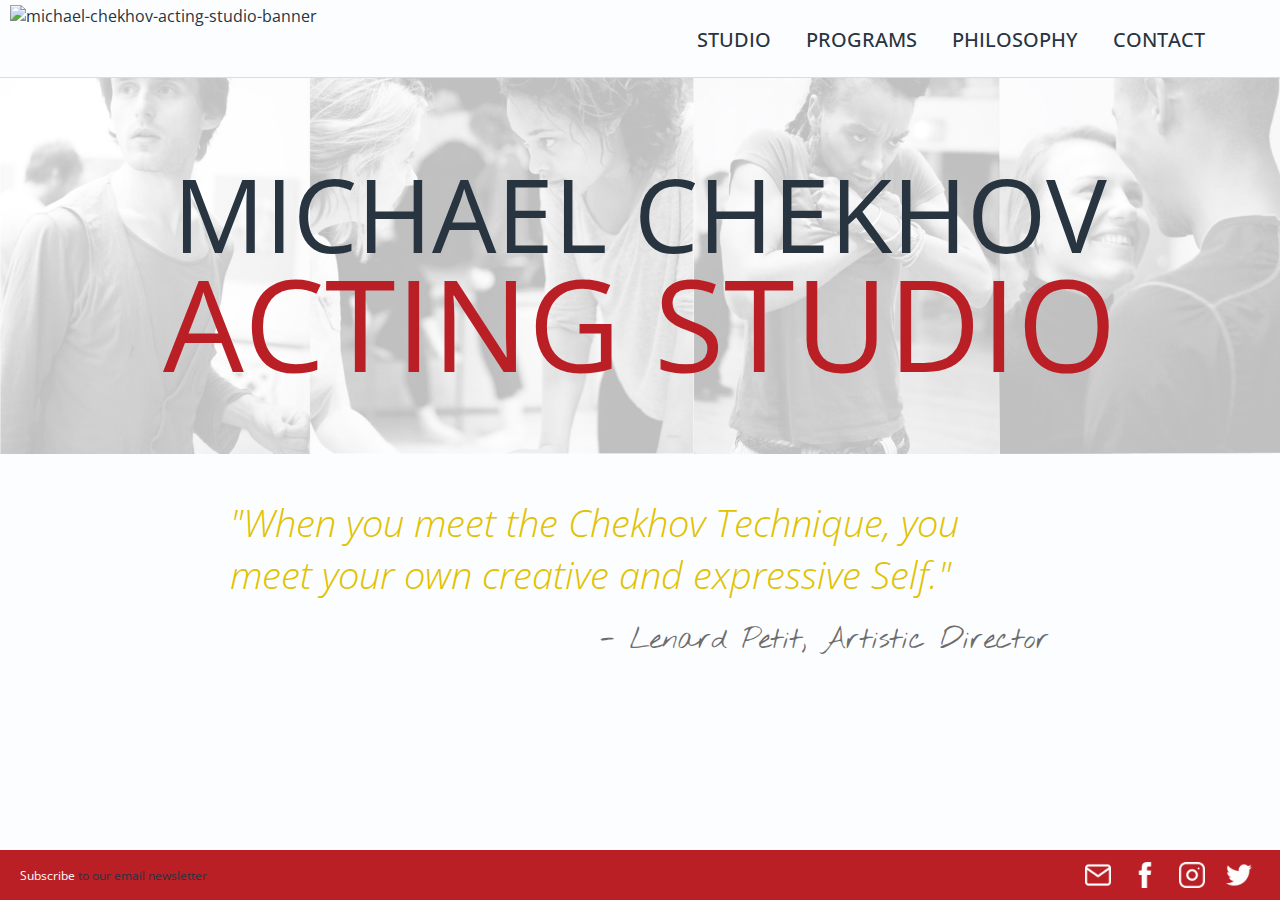
==== commit a32e684e: "Update index.html" ====
--- a/index.html
+++ b/index.html
@@ -61,11 +61,6 @@
     <footer>
       <section class='footer-left'>
         <span>
-          <a href='https://www.google.com/maps/place/michael+chekhov+acting+studio/@40.7407823,-74.002077,14.61z/data=!4m5!3m4!1s0x89c259bd98ae6e09:0x77ac45e05794e54c!8m2!3d40.7386774!4d-73.9980879'>
-            138 W 15th St / 1st floor / NYC / 10011
-          </a>
-        </span>
-        <span>
           <a href='http://michaelchekhovactingstudio.us10.list-manage1.com/subscribe?u=f86b311144f65c098b5d1ac47&id=f782f7b7a4'>
             Subscribe
           </a>to our email newsletter
@@ -75,10 +70,10 @@
         <a href='mailto:info@michaelchekhovactingstudio.com'>
           <img src="assets/images/email.png" />
         </a>
-        <a href='https://www.facebook.com/chekhovstudionyc/' target='_blank'>
+        <a href='https://www.facebook.com/chekhovstudiony/' target='_blank'>
           <img src="assets/images/facebook.png" />
         </a>
-        <a href='https://www.instagram.com/chekhovstudionyc/' target='_blank'>
+        <a href='https://www.instagram.com/chekhovstudiony/' target='_blank'>
           <img src="assets/images/instagram.png" />
         </a>
         <a href='https://twitter.com/chekhovstudioNY' target='_blank'>
--- a/assets/master.css
+++ b/assets/master.css
@@ -317,8 +317,7 @@
   font-family: 'Open Sans';
   font-weight: 300;
   font-size: 7vw;
-  margin: 0 auto;
-  margin-top: 3vw;
+  margin: 15vw auto;
   width: 80%;
 }
 
@@ -357,6 +356,8 @@
 
   .home-quote {
     font-size: 3.5vw;
+    margin: 0 auto;
+    margin-top: 3vw;
   }
 
   .home-quote-source {
@@ -858,6 +859,10 @@
   color: #bb1f26;
 }
 
+.phil-book-link {
+  color: #bb1f26;
+}
+
 .phil-video-section {
   display: flex;
   flex-wrap: wrap;
@@ -1001,12 +1006,12 @@
   display: flex;
   flex-direction: column;
   flex-wrap: wrap;
-  font-size: 4vw;
+  font-size: 4.5vw;
   justify-content: center;
-  height: calc(100% - 8px);
+  height: 100%;
   position: absolute;
   text-shadow: 2px 2px 2px black;
-  width: calc(100% - 8px);
+  width: 100%;
   z-index: 1;
 }
 
@@ -1070,7 +1075,7 @@
 .lenard-quote {
   font-family: "Encode Sans Expanded";
   font-weight: 100;
-  font-size: 26px;
+  font-size: 16px;
 }
 
 .lenard-attribution {
@@ -1100,6 +1105,7 @@
 }
 
 .lenard-image-section {
+  margin: 0 auto;
   margin-top: 30px;
   width: 55%;
 }
@@ -1162,6 +1168,10 @@
 
   .lenard-chart {
     font-size: 2.3vw;
+  }
+
+  .lenard-quote {
+    font-size: 26px;
   }
 }
 
